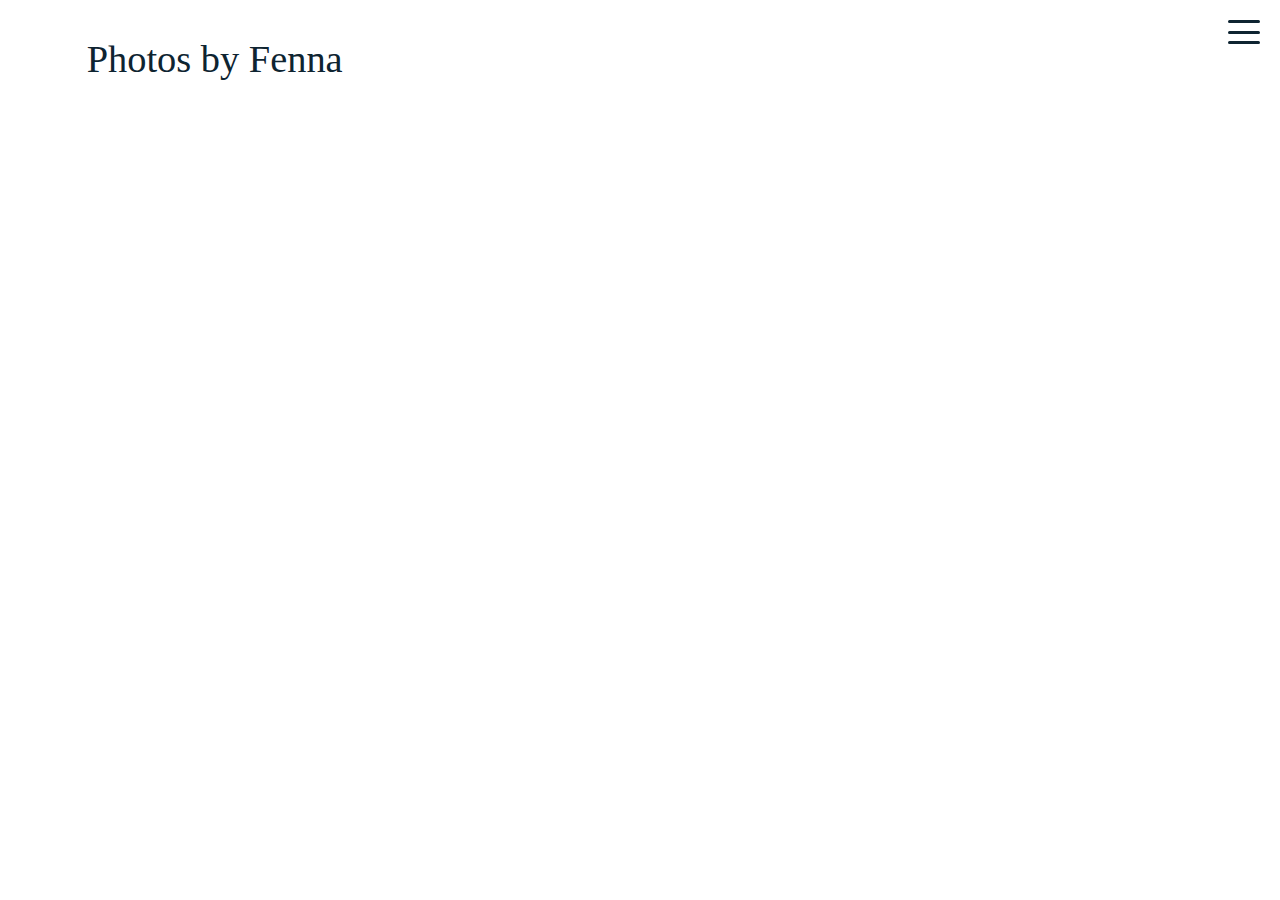
==== index.html @ 51dc3f5e "Update index.html" ====
<!DOCTYPE html>
<html>
  <head>
      <title>Photos by Fenna</title>
      <meta charset="UTF-8">
      <link href="style.css" rel="stylesheet">
      <link rel="stylesheet" href="https://cdnjs.cloudflare.com/ajax/libs/font-awesome/4.7.0/css/font-awesome.min.css">
      <style media="screen">
      </style>
  </head>

  <body id="index">
        <nav>
            <div class="container nav-container">
              <header>
                <a href="C:/Users/fenna/OneDrive/Documents/TUD/CMPU4063/A_implementation/index.html" class=""><h1> Photos by Fenna </h1></a>
              </header>
                <input class="checkbox" type="checkbox" name="" id="" />
                <div class="hamburger-lines">
                  <span class="line line1"></span>
                  <span class="line line2"></span>
                  <span class="line line3"></span>
                </div>
              <div class="menu-items">
                <li><a href="C:/Users/fenna/OneDrive/Documents/TUD/CMPU4063/A_implementation/contact.html">About & Contact</a></li>
                <li><a href="https://www.instagram.com/photos.by.fenna/" target="_blank" rel="noreferrer noopener"><img src="C:\Users\fenna\OneDrive\Documents\TUD\CMPU4063\A_Design\prototype\insta.png"></a></li>
              </div>
            </div>
        </nav>

    <div class="grid-container">
      <div class="IMAGES">
        <img id="pic12" src="https://github.com/fkadir/fkadir.github.io/tree/main/Pictures/im12.jpg" onclick="imgpopup(document.getElementById('pic12'))" alt="">
      </div>
      <div class="IMAGES">
        <img id="pic14" src="C:\Users\fenna\OneDrive\Documents\TUD\CMPU4063\A_implementation\Pictures\im14.jpg" onclick="imgpopup(document.getElementById('pic14'))" alt="">
      </div>
      <div class="IMAGES">
        <img id="pic5" src="C:\Users\fenna\OneDrive\Documents\TUD\CMPU4063\A_implementation\Pictures\im5.jpg" onclick="imgpopup(document.getElementById('pic5'))" alt="">
      </div>
      <div class="IMAGES">
        <img id="pic10" src="C:\Users\fenna\OneDrive\Documents\TUD\CMPU4063\A_implementation\Pictures\im10.JPG" onclick="imgpopup(document.getElementById('pic10'))" alt="">
      </div>
      <div class="IMAGES">
        <img id="pic7" src="C:\Users\fenna\OneDrive\Documents\TUD\CMPU4063\A_implementation\Pictures\im7.JPG" onclick="imgpopup(document.getElementById('pic7'))" alt="">
      </div>
      <div class="IMAGES">
        <img id="pic1" src="C:\Users\fenna\OneDrive\Documents\TUD\CMPU4063\A_implementation\Pictures\im1.JPG" onclick="imgpopup(document.getElementById('pic1'))" alt="">
      </div>
      <div class="IMAGES">
        <img id="pic16" src="C:\Users\fenna\OneDrive\Documents\TUD\CMPU4063\A_implementation\Pictures\im16.jpg" onclick="imgpopup(document.getElementById('pic16'))" alt="">
      </div>
      <div class="IMAGES">
        <img id="pic18" src="C:\Users\fenna\OneDrive\Documents\TUD\CMPU4063\A_implementation\Pictures\im18.JPG" onclick="imgpopup(document.getElementById('pic18'))" alt="">
      </div>

      <div class="IMAGES">
        <img id="pic" src="C:\Users\fenna\OneDrive\Documents\TUD\CMPU4063\A_implementation\Pictures\im.JPG" onclick="imgpopup(document.getElementById('pic'))" alt="">
      </div>
      <div class="IMAGES">
        <img id="pic3" src="C:\Users\fenna\OneDrive\Documents\TUD\CMPU4063\A_implementation\Pictures\im3.JPG" onclick="imgpopup(document.getElementById('pic3'))" alt="">
      </div>
      <div class="IMAGES">
        <img id="pic6" src="C:\Users\fenna\OneDrive\Documents\TUD\CMPU4063\A_implementation\Pictures\im6.JPG" onclick="imgpopup(document.getElementById('pic6'))" alt="">
      </div>
      <div class="IMAGES">
        <img id="pic9" src="C:\Users\fenna\OneDrive\Documents\TUD\CMPU4063\A_implementation\Pictures\im9.jpg" onclick="imgpopup(document.getElementById('pic9'))" alt="">
      </div>
      <div class="IMAGES">
        <img id="pic11" src="C:\Users\fenna\OneDrive\Documents\TUD\CMPU4063\A_implementation\Pictures\im11.jpg" onclick="imgpopup(document.getElementById('pic11'))" alt="">
      </div>
      <div class="IMAGES">
        <img id="pic15" src="C:\Users\fenna\OneDrive\Documents\TUD\CMPU4063\A_implementation\Pictures\im15.jpg" onclick="imgpopup(document.getElementById('pic15'))" alt="">
      </div>
      <div class="IMAGES">
        <img id="pic17" src="C:\Users\fenna\OneDrive\Documents\TUD\CMPU4063\A_implementation\Pictures\im17.jpeg" onclick="imgpopup(document.getElementById('pic17'))" alt="">
      </div>
      <div class="IMAGES">
        <img id="pic19" src="C:\Users\fenna\OneDrive\Documents\TUD\CMPU4063\A_implementation\Pictures\im19.jpg" onclick="imgpopup(document.getElementById('pic19'))" alt="">
      </div>

      <div class="IMAGES" >
        <img id="pic2" src="C:\Users\fenna\OneDrive\Documents\TUD\CMPU4063\A_implementation\Pictures\im2.jpg" onclick="imgpopup(document.getElementById('pic2'))" alt="">
      </div>
      <div class="IMAGES">
        <img id="pic4" src="C:\Users\fenna\OneDrive\Documents\TUD\CMPU4063\A_implementation\Pictures\im4.jpg" onclick="imgpopup(document.getElementById('pic4'))" alt="">
      </div>
      <div class="IMAGES">
        <img id="pic8" src="C:\Users\fenna\OneDrive\Documents\TUD\CMPU4063\A_implementation\Pictures\im8.jpg" onclick="imgpopup(document.getElementById('pic8'))" alt="">
      </div>
      <div class="IMAGES">
        <img id="pic13" src="C:\Users\fenna\OneDrive\Documents\TUD\CMPU4063\A_implementation\Pictures\im13.jpg" onclick="imgpopup(document.getElementById('pic13'))" alt="">
      </div>

  </div>

<!-- Pop up Picture-->
<div id="myModal" class="modal">
  <div class="modal-content">
    <span class="close" onclick="xclose()">&times;</span>
    <img id="popup-image" src="C:\Users\fenna\OneDrive\Documents\TUD\CMPU4063\A_implementation\Pictures\im1.JPG" alt="">
  </div>
</div>

  <script>

    // code adapted from https://www.w3schools.com/howto/tryit.asp?filename=tryhow_css_modal
    // When the user clicks anywhere outside of the modal, close it
    window.onclick = function(event) {
      var modal = document.getElementById("myModal");
      if (event.target == modal) {
        modal.style.display = "none";
      }
    }
    // When the user clicks on <span> (x), close the modal
    function xclose() {
      var modal = document.getElementById("myModal");
      modal.style.display = "none";
    }

    // When the user clicks on a image, open the modal
    function imgpopup(val) {
      var popsource = val.src
      var modal = document.getElementById("myModal");
      var image = document.getElementById("popup-image").src = popsource
      modal.style.display = "block";
    }

  </script>

  </body>
</html>
---- style.css ----
/* Mobile first */
.grid-container {display: flex; flex-direction: column;}

.about-grid {display: flex; flex-direction: column; text-decoration-color: black;}

#index {margin: 2% 5% 0 5%}
header, body, input, textarea{font-family: Baskerville,Baskerville Old Face,Hoefler Text,Garamond,Times New Roman,serif;}
header h1 {margin: 0; font-weight: normal;}

.IMAGES img {max-width: 100%; background-size: contain; width: auto; height: auto;}
.IMAGES img:hover {opacity: 50%;}
.IMAGES {padding: 2% 2%;}

#aboutcontact {margin: 0;}
#aboutcontact h2 {text-align: center; margin: 1% auto;}
.about {background: rgba(206, 199, 191, 0.25);}
.about img {max-width: 100%; width: 95%; height: 95%;background-size: contain; object-fit: fill; padding: 2%;}
.about p {margin: 0; padding: 2%;}
.contact {padding: 2%;}

nav a {color: black; text-decoration: none; display: block;}
nav img {width: 10%; height: auto;}

/*https://alvarotrigo.com/blog/hamburger-menu-css/, https://codepen.io/alvarotrigo/pen/wvrzPWL */
nav {
  background-color: white;
  width: 100%;
  position: sticky;
  top: 0;
}

.container {
  max-width: 1050px;
  width: 90%;
  margin: 1% 1% 0 1%;
}

.nav-container {
  display: flex;
  justify-content: space-between;
  align-items: center;
  height: 62px;
}

nav .nav-container li {
  list-style: none;
}

nav .nav-container a {
  text-decoration: none;
  color: #0e2431;
  font-weight: 500;
  font-size: 1.2rem;
  padding: 0.7rem;
}

.nav-container {
  display: block;
  position: relative;
  height: 60px;
}

.nav-container .checkbox {
  position: fixed;
  display: block;
  height: 30px;
  width: 32px;
  top: 17px;
  right: 20px;
  z-index: 5;
  opacity: 0;
  cursor: pointer;
  margin: 0;
}

.nav-container .hamburger-lines {
  display: block;
  height: 24px;
  width: 32px;
  position: fixed;
  top: 20px;
  right: 20px;
  z-index: 2;
  display: flex;
  flex-direction: column;
  justify-content: space-between;

}

.nav-container .hamburger-lines .line {
  display: block;
  height: 3px;
  width: 100%;
  border-radius: 10px;
  background: #0e2431;
}

.nav-container .hamburger-lines .line1 {
  transform-origin: 0% 0%;
  transition: transform 0.4s ease-in-out;
}

.nav-container .hamburger-lines .line2 {
  transition: transform 0.2s ease-in-out;
}

.nav-container .hamburger-lines .line3 {
  transform-origin: 0% 100%;
  transition: transform 0.4s ease-in-out;
}

nav .menu-items {
  padding-top: 7%;
  box-shadow: inset 0 0 2000px rgba(255, 255, 255, .5);
  height: 100vh;
  width: 100%;
  transform: translate(150%);
  display: flex;
  flex-direction: column;
  position: fixed;
  top: 0;
  right: 0;
  transition: transform 0.5s ease-in-out;
  background-color: white;
  opacity: 90%;
}

nav .menu-items li {
  margin-bottom: 1.2rem;
  font-size: 1.5rem;
  font-weight: 500;
}

.nav-container input[type="checkbox"]:checked ~ .menu-items {
  transform: translateX(-0);
}

.nav-container input[type="checkbox"]:checked ~ .hamburger-lines .line1 {
  transform: rotate(45deg);
}

.nav-container input[type="checkbox"]:checked ~ .hamburger-lines .line2 {
  transform: scaleY(0);
}

.nav-container input[type="checkbox"]:checked ~ .hamburger-lines .line3 {
  transform: rotate(-45deg);
}

.nav-container input[type="checkbox"]:checked ~ .logo{
  display: none;
}

/*https://www.w3schools.com/css/css_form.asp, https://www.w3schools.com/css/tryit.asp?filename=trycss_forms*/
.contact input[type=text], input[type=email], select, textarea {
  width: 100%;
  padding: 12px 20px;
  margin: 8px 0;
  display: inline-block;
  border: 1px solid #ccc;
  border-radius: 4px;
  box-sizing: border-box;
  background-color: rgba(206, 199, 191, 0.25);
}

.contact textarea {height: 150px;}

.contact input[type=submit] {
  width: 25%;
  background-color: #CEC7BF;
  color: white;
  padding: 14px 20px;
  margin: 8px 0;
  border: none;
  border-radius: 4px;
  cursor: pointer;
}

.contact input[type=submit]:hover {
  background-color: #aca092;
}

#popup-image {
  width: auto;
  max-width: 100%;
  max-height: 95%;
  margin-right: auto;
  margin-left: auto;
}

/*https://www.w3schools.com/howto/howto_css_modals.asp, https://www.w3schools.com/howto/tryit.asp?filename=tryhow_css_modal*/
.modal {
  display: none; /* Hidden by default */
  position: fixed; /* Stay in place */
  z-index: 1; /* Sit on top */
  padding-top: 15%; /* Location of the box */
  left: 0;
  top: 0;
  width: 100%; /* Full width */
  height: -webkit-fill-available;
  background-color: rgb(0,0,0); /* Fallback color */
  background-color: rgba(0,0,0,0.4); /* Black w/ opacity */
}

/* Modal Content */
.modal-content {
  background-color: #fefefe;
  margin: auto;
  padding: 0.5% 2% 2% 2%;
  border: 1px solid #888;
  width: 80%;
}

/* The Close Button */
.close {
  color: #aaaaaa;
  float: right;
  font-size: 28px;
  font-weight: bold;
}

.close:hover,
.close:focus {
  color: #000;
  text-decoration: none;
  cursor: pointer;
}

/* media queries */
@media (min-width: 400px) {
.grid-container {
  display: grid;
  grid-template-columns: 1fr 1fr;
  grid-template-rows: 8.7% 9.15% repeat(2, 14.2%) repeat(4, 6.49%) 7.29% 5.59%;}

.IMAGES img {object-fit: contain; padding: 2% 0;}
.IMAGES {height: auto; overflow: hidden;}

.about {display: inline;}
.about img {width: 45%; height: 45%; float: left;}
.about p {margin: 0; padding: 2% 0;}

nav .menu-items {
  width: 50%;
  max-width: 400px;}

}

@media (min-width: 780px) {
.grid-container {
  display: grid;
  grid-template-columns: repeat(4, 1fr);
  grid-template-rows: 16.37% 26.69% repeat(2, 12.2%) 10.43%;
}

.about img {width: 30%; height: 30%;}

}
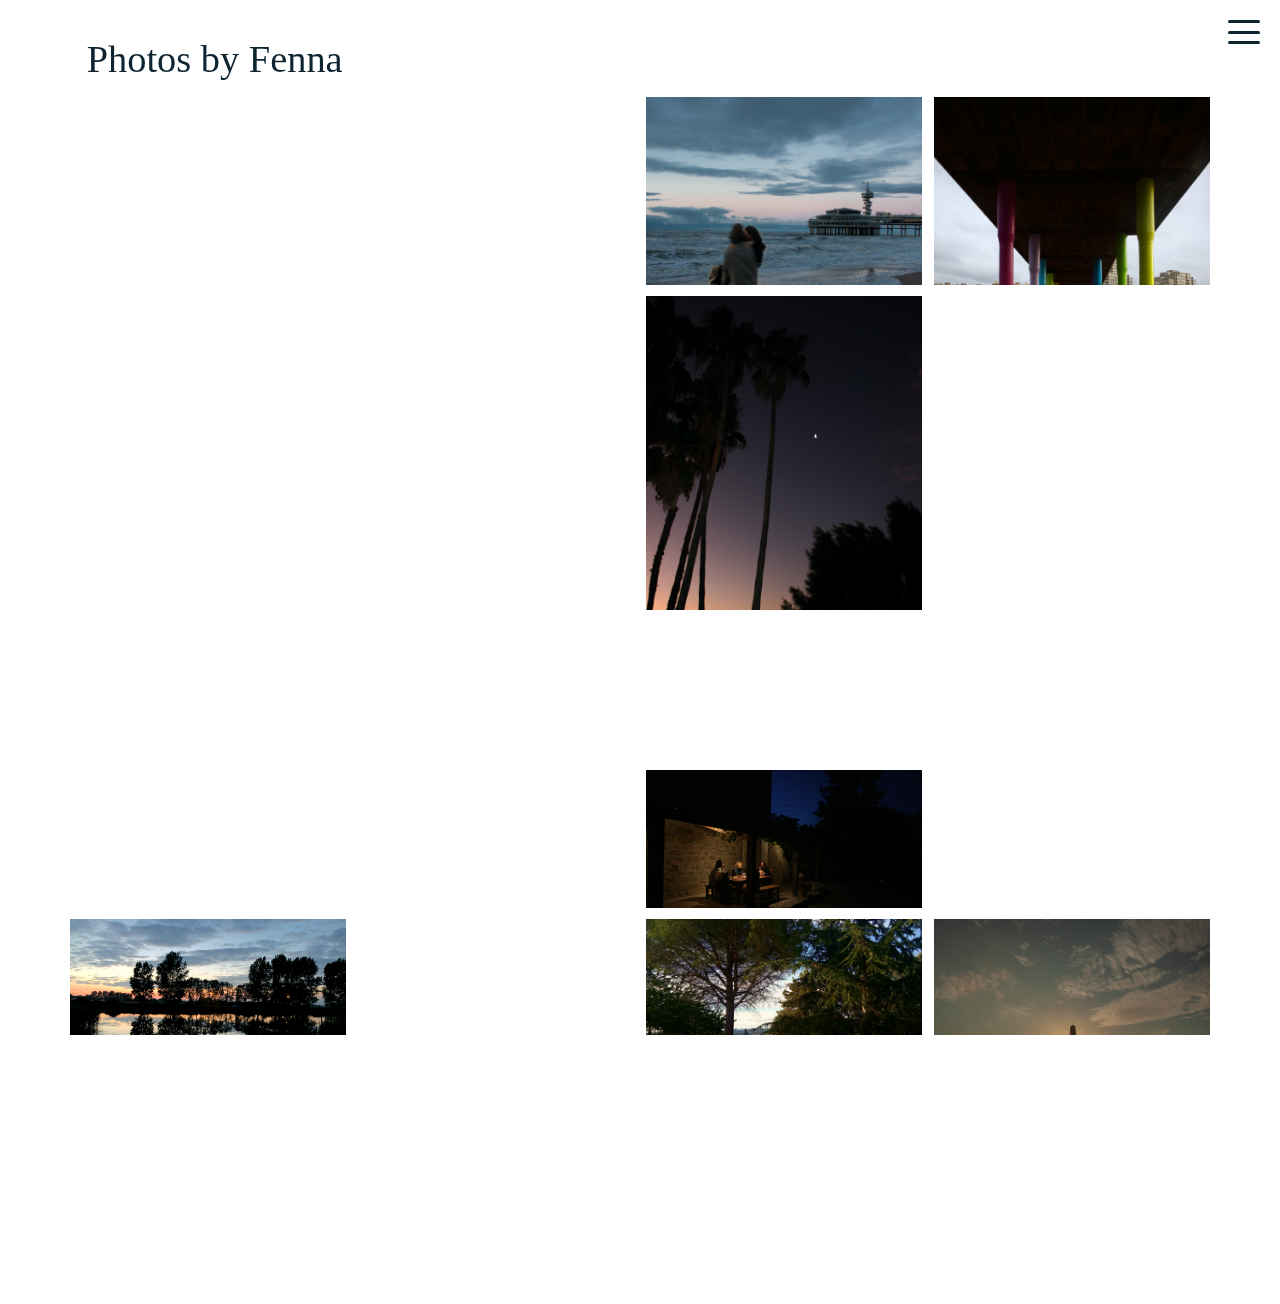
==== commit 3429ac36: "Update index.html" ====
--- a/index.html
+++ b/index.html
@@ -13,7 +13,7 @@
         <nav>
             <div class="container nav-container">
               <header>
-                <a href="C:/Users/fenna/OneDrive/Documents/TUD/CMPU4063/A_implementation/index.html" class=""><h1> Photos by Fenna </h1></a>
+                <a href="https://github.com/fkadir/fkadir.github.io/blob/main/index.html" class=""><h1> Photos by Fenna </h1></a>
               </header>
                 <input class="checkbox" type="checkbox" name="" id="" />
                 <div class="hamburger-lines">
@@ -22,74 +22,74 @@
                   <span class="line line3"></span>
                 </div>
               <div class="menu-items">
-                <li><a href="C:/Users/fenna/OneDrive/Documents/TUD/CMPU4063/A_implementation/contact.html">About & Contact</a></li>
-                <li><a href="https://www.instagram.com/photos.by.fenna/" target="_blank" rel="noreferrer noopener"><img src="C:\Users\fenna\OneDrive\Documents\TUD\CMPU4063\A_Design\prototype\insta.png"></a></li>
+                <li><a href="contact.html">About & Contact</a></li>
+                <li><a href="https://www.instagram.com/photos.by.fenna/" target="_blank" rel="noreferrer noopener"><img src="Pictures/insta.png"></a></li>
               </div>
             </div>
         </nav>
 
     <div class="grid-container">
       <div class="IMAGES">
-        <img id="pic12" src="https://github.com/fkadir/fkadir.github.io/tree/main/Pictures/im12.jpg" onclick="imgpopup(document.getElementById('pic12'))" alt="">
+        <img id="pic12" src="Pictures/im12.jpg" onclick="imgpopup(document.getElementById('pic12'))" alt="">
       </div>
       <div class="IMAGES">
-        <img id="pic14" src="C:\Users\fenna\OneDrive\Documents\TUD\CMPU4063\A_implementation\Pictures\im14.jpg" onclick="imgpopup(document.getElementById('pic14'))" alt="">
+        <img id="pic14" src="Pictures/im14.jpg" onclick="imgpopup(document.getElementById('pic14'))" alt="">
       </div>
       <div class="IMAGES">
-        <img id="pic5" src="C:\Users\fenna\OneDrive\Documents\TUD\CMPU4063\A_implementation\Pictures\im5.jpg" onclick="imgpopup(document.getElementById('pic5'))" alt="">
+        <img id="pic5" src="Pictures/im5.jpg" onclick="imgpopup(document.getElementById('pic5'))" alt="">
       </div>
       <div class="IMAGES">
-        <img id="pic10" src="C:\Users\fenna\OneDrive\Documents\TUD\CMPU4063\A_implementation\Pictures\im10.JPG" onclick="imgpopup(document.getElementById('pic10'))" alt="">
+        <img id="pic10" src="Pictures/im10.JPG" onclick="imgpopup(document.getElementById('pic10'))" alt="">
       </div>
       <div class="IMAGES">
-        <img id="pic7" src="C:\Users\fenna\OneDrive\Documents\TUD\CMPU4063\A_implementation\Pictures\im7.JPG" onclick="imgpopup(document.getElementById('pic7'))" alt="">
+        <img id="pic7" src="Pictures/im7.JPG" onclick="imgpopup(document.getElementById('pic7'))" alt="">
       </div>
       <div class="IMAGES">
-        <img id="pic1" src="C:\Users\fenna\OneDrive\Documents\TUD\CMPU4063\A_implementation\Pictures\im1.JPG" onclick="imgpopup(document.getElementById('pic1'))" alt="">
+        <img id="pic1" src="Pictures/im1.JPG" onclick="imgpopup(document.getElementById('pic1'))" alt="">
       </div>
       <div class="IMAGES">
-        <img id="pic16" src="C:\Users\fenna\OneDrive\Documents\TUD\CMPU4063\A_implementation\Pictures\im16.jpg" onclick="imgpopup(document.getElementById('pic16'))" alt="">
+        <img id="pic16" src="Pictures/im16.jpg" onclick="imgpopup(document.getElementById('pic16'))" alt="">
       </div>
       <div class="IMAGES">
-        <img id="pic18" src="C:\Users\fenna\OneDrive\Documents\TUD\CMPU4063\A_implementation\Pictures\im18.JPG" onclick="imgpopup(document.getElementById('pic18'))" alt="">
+        <img id="pic18" src="Pictures/im18.JPG" onclick="imgpopup(document.getElementById('pic18'))" alt="">
       </div>
 
       <div class="IMAGES">
-        <img id="pic" src="C:\Users\fenna\OneDrive\Documents\TUD\CMPU4063\A_implementation\Pictures\im.JPG" onclick="imgpopup(document.getElementById('pic'))" alt="">
+        <img id="pic" src="Pictures/im.JPG" onclick="imgpopup(document.getElementById('pic'))" alt="">
       </div>
       <div class="IMAGES">
-        <img id="pic3" src="C:\Users\fenna\OneDrive\Documents\TUD\CMPU4063\A_implementation\Pictures\im3.JPG" onclick="imgpopup(document.getElementById('pic3'))" alt="">
+        <img id="pic3" src="Pictures/im3.JPG" onclick="imgpopup(document.getElementById('pic3'))" alt="">
       </div>
       <div class="IMAGES">
-        <img id="pic6" src="C:\Users\fenna\OneDrive\Documents\TUD\CMPU4063\A_implementation\Pictures\im6.JPG" onclick="imgpopup(document.getElementById('pic6'))" alt="">
+        <img id="pic6" src="Pictures/im6.JPG" onclick="imgpopup(document.getElementById('pic6'))" alt="">
       </div>
       <div class="IMAGES">
-        <img id="pic9" src="C:\Users\fenna\OneDrive\Documents\TUD\CMPU4063\A_implementation\Pictures\im9.jpg" onclick="imgpopup(document.getElementById('pic9'))" alt="">
+        <img id="pic9" src="Pictures/im9.jpg" onclick="imgpopup(document.getElementById('pic9'))" alt="">
       </div>
       <div class="IMAGES">
-        <img id="pic11" src="C:\Users\fenna\OneDrive\Documents\TUD\CMPU4063\A_implementation\Pictures\im11.jpg" onclick="imgpopup(document.getElementById('pic11'))" alt="">
+        <img id="pic11" src="Pictures/im11.jpg" onclick="imgpopup(document.getElementById('pic11'))" alt="">
       </div>
       <div class="IMAGES">
-        <img id="pic15" src="C:\Users\fenna\OneDrive\Documents\TUD\CMPU4063\A_implementation\Pictures\im15.jpg" onclick="imgpopup(document.getElementById('pic15'))" alt="">
+        <img id="pic15" src="Pictures/im15.jpg" onclick="imgpopup(document.getElementById('pic15'))" alt="">
       </div>
       <div class="IMAGES">
-        <img id="pic17" src="C:\Users\fenna\OneDrive\Documents\TUD\CMPU4063\A_implementation\Pictures\im17.jpeg" onclick="imgpopup(document.getElementById('pic17'))" alt="">
+        <img id="pic17" src="Pictures/im17.jpeg" onclick="imgpopup(document.getElementById('pic17'))" alt="">
       </div>
       <div class="IMAGES">
-        <img id="pic19" src="C:\Users\fenna\OneDrive\Documents\TUD\CMPU4063\A_implementation\Pictures\im19.jpg" onclick="imgpopup(document.getElementById('pic19'))" alt="">
+        <img id="pic19" src="Pictures/im19.jpg" onclick="imgpopup(document.getElementById('pic19'))" alt="">
       </div>
 
       <div class="IMAGES" >
-        <img id="pic2" src="C:\Users\fenna\OneDrive\Documents\TUD\CMPU4063\A_implementation\Pictures\im2.jpg" onclick="imgpopup(document.getElementById('pic2'))" alt="">
+        <img id="pic2" src="Pictures/im2.jpg" onclick="imgpopup(document.getElementById('pic2'))" alt="">
       </div>
       <div class="IMAGES">
-        <img id="pic4" src="C:\Users\fenna\OneDrive\Documents\TUD\CMPU4063\A_implementation\Pictures\im4.jpg" onclick="imgpopup(document.getElementById('pic4'))" alt="">
+        <img id="pic4" src="Pictures/im4.jpg" onclick="imgpopup(document.getElementById('pic4'))" alt="">
       </div>
       <div class="IMAGES">
-        <img id="pic8" src="C:\Users\fenna\OneDrive\Documents\TUD\CMPU4063\A_implementation\Pictures\im8.jpg" onclick="imgpopup(document.getElementById('pic8'))" alt="">
+        <img id="pic8" src="Pictures/im8.jpg" onclick="imgpopup(document.getElementById('pic8'))" alt="">
       </div>
       <div class="IMAGES">
-        <img id="pic13" src="C:\Users\fenna\OneDrive\Documents\TUD\CMPU4063\A_implementation\Pictures\im13.jpg" onclick="imgpopup(document.getElementById('pic13'))" alt="">
+        <img id="pic13" src="Pictures/im13.jpg" onclick="imgpopup(document.getElementById('pic13'))" alt="">
       </div>
 
   </div>
@@ -98,7 +98,7 @@
 <div id="myModal" class="modal">
   <div class="modal-content">
     <span class="close" onclick="xclose()">&times;</span>
-    <img id="popup-image" src="C:\Users\fenna\OneDrive\Documents\TUD\CMPU4063\A_implementation\Pictures\im1.JPG" alt="">
+    <img id="popup-image" src="Pictures/im1.JPG" alt="">
   </div>
 </div>
 
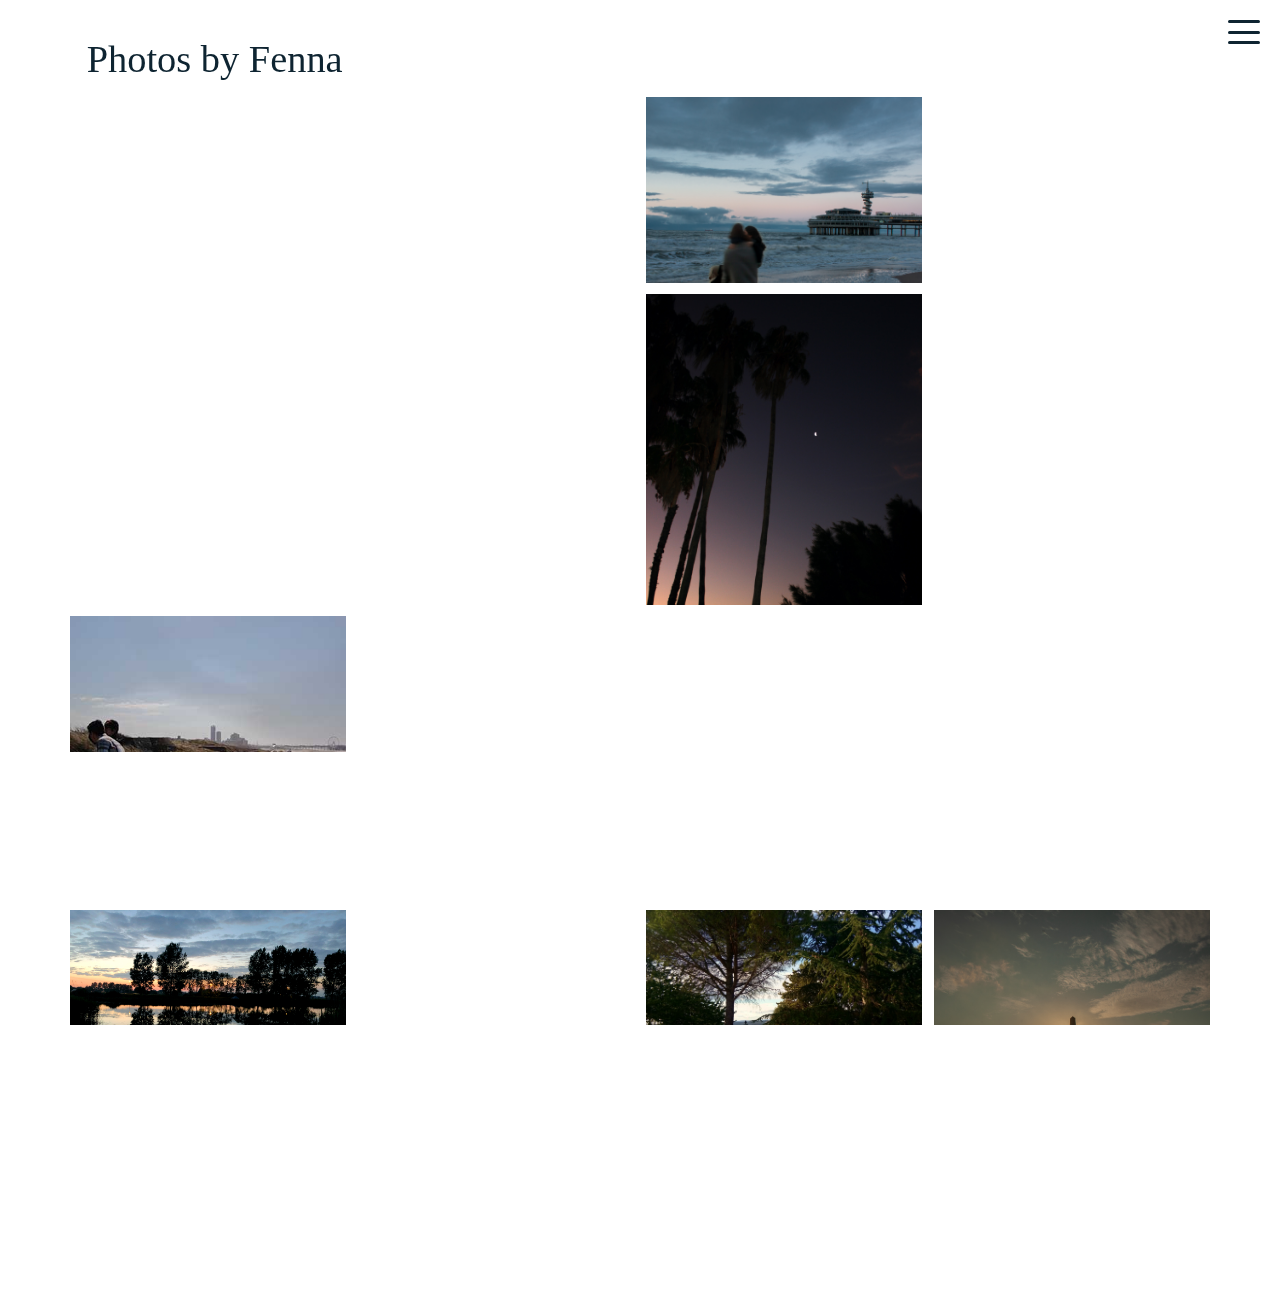
==== commit d04c63e8: "Update index.html" ====
--- a/index.html
+++ b/index.html
@@ -13,7 +13,7 @@
         <nav>
             <div class="container nav-container">
               <header>
-                <a href="https://github.com/fkadir/fkadir.github.io/blob/main/index.html" class=""><h1> Photos by Fenna </h1></a>
+                <a href="index.html" class=""><h1> Photos by Fenna </h1></a>
               </header>
                 <input class="checkbox" type="checkbox" name="" id="" />
                 <div class="hamburger-lines">
@@ -39,29 +39,29 @@
         <img id="pic5" src="Pictures/im5.jpg" onclick="imgpopup(document.getElementById('pic5'))" alt="">
       </div>
       <div class="IMAGES">
-        <img id="pic10" src="Pictures/im10.JPG" onclick="imgpopup(document.getElementById('pic10'))" alt="">
+        <img id="pic10" src="Pictures/im10.jpg" onclick="imgpopup(document.getElementById('pic10'))" alt="">
       </div>
       <div class="IMAGES">
-        <img id="pic7" src="Pictures/im7.JPG" onclick="imgpopup(document.getElementById('pic7'))" alt="">
+        <img id="pic7" src="Pictures/im7.jpg" onclick="imgpopup(document.getElementById('pic7'))" alt="">
       </div>
       <div class="IMAGES">
-        <img id="pic1" src="Pictures/im1.JPG" onclick="imgpopup(document.getElementById('pic1'))" alt="">
+        <img id="pic1" src="Pictures/im1.jpg" onclick="imgpopup(document.getElementById('pic1'))" alt="">
       </div>
       <div class="IMAGES">
         <img id="pic16" src="Pictures/im16.jpg" onclick="imgpopup(document.getElementById('pic16'))" alt="">
       </div>
       <div class="IMAGES">
-        <img id="pic18" src="Pictures/im18.JPG" onclick="imgpopup(document.getElementById('pic18'))" alt="">
+        <img id="pic18" src="Pictures/im18.jpg" onclick="imgpopup(document.getElementById('pic18'))" alt="">
       </div>
 
       <div class="IMAGES">
-        <img id="pic" src="Pictures/im.JPG" onclick="imgpopup(document.getElementById('pic'))" alt="">
+        <img id="pic" src="Pictures/im.jpeg" onclick="imgpopup(document.getElementById('pic'))" alt="">
       </div>
       <div class="IMAGES">
-        <img id="pic3" src="Pictures/im3.JPG" onclick="imgpopup(document.getElementById('pic3'))" alt="">
+        <img id="pic3" src="Pictures/im3.jpg" onclick="imgpopup(document.getElementById('pic3'))" alt="">
       </div>
       <div class="IMAGES">
-        <img id="pic6" src="Pictures/im6.JPG" onclick="imgpopup(document.getElementById('pic6'))" alt="">
+        <img id="pic6" src="Pictures/im6.jpg" onclick="imgpopup(document.getElementById('pic6'))" alt="">
       </div>
       <div class="IMAGES">
         <img id="pic9" src="Pictures/im9.jpg" onclick="imgpopup(document.getElementById('pic9'))" alt="">
@@ -73,7 +73,7 @@
         <img id="pic15" src="Pictures/im15.jpg" onclick="imgpopup(document.getElementById('pic15'))" alt="">
       </div>
       <div class="IMAGES">
-        <img id="pic17" src="Pictures/im17.jpeg" onclick="imgpopup(document.getElementById('pic17'))" alt="">
+        <img id="pic17" src="Pictures/im17.jpg" onclick="imgpopup(document.getElementById('pic17'))" alt="">
       </div>
       <div class="IMAGES">
         <img id="pic19" src="Pictures/im19.jpg" onclick="imgpopup(document.getElementById('pic19'))" alt="">
